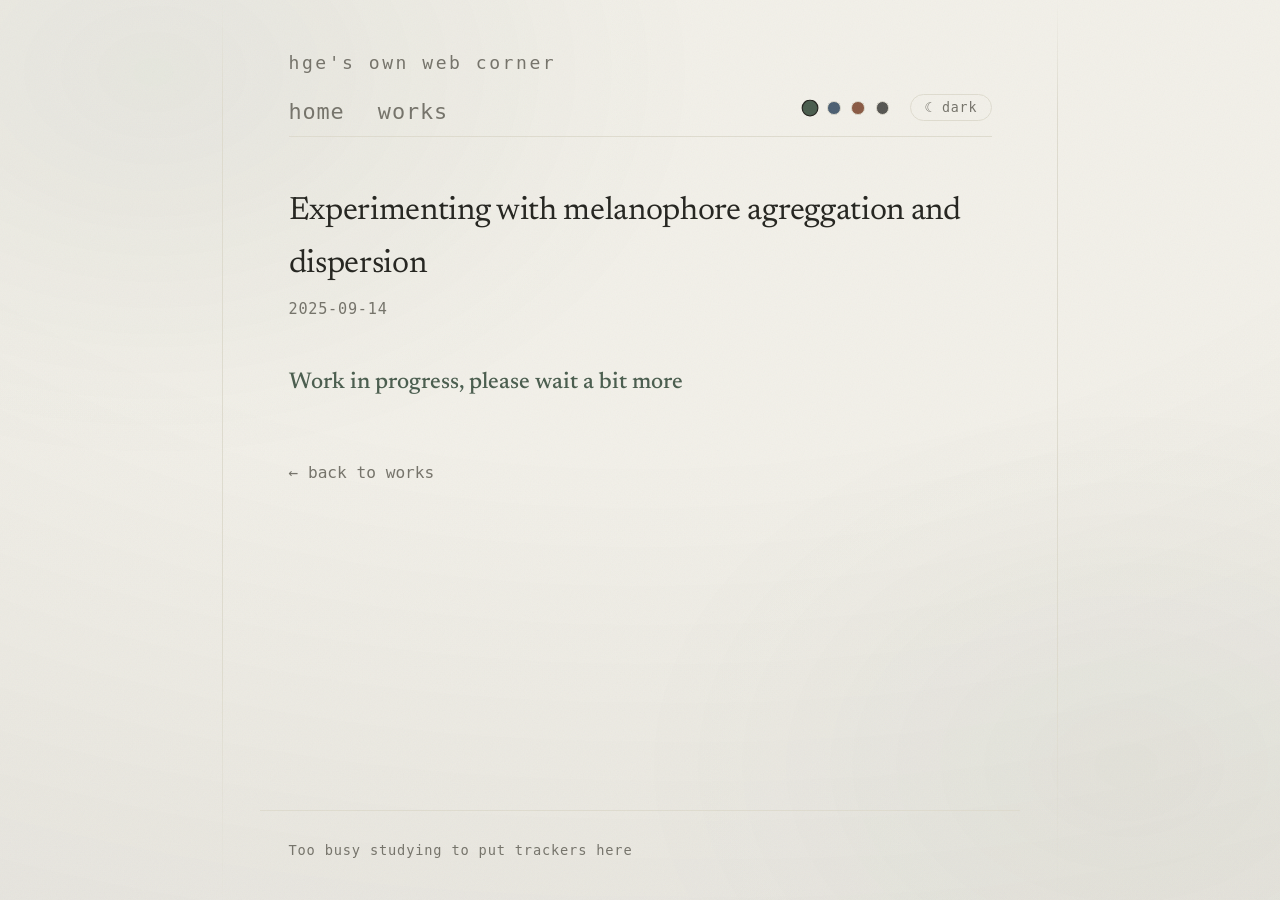
==== works/melanophores-aggregation.html @ 8a7d14bc "Initial commit: personal site" ====
<!doctype html>
<html lang="en" data-fx="mesh vignette rules hover">
<head>
  <meta charset="utf-8">
  <meta name="viewport" content="width=device-width, initial-scale=1">
  <title>Experimenting with melanophore agreggation and dispersion — Héctor</title>
  <meta name="description" content="More to come.">
  <link rel="stylesheet" href="../style.css">
  <script>try{var p=localStorage.getItem("palette");if(p)document.documentElement.setAttribute("data-palette",p);var t=localStorage.getItem("theme");if(t)document.documentElement.setAttribute("data-theme",t)}catch(e){}</script>
</head>
<body>
  <div class="bg bg-mesh" aria-hidden="true"></div>
  <div class="bg bg-vignette" aria-hidden="true"></div>
  <div class="bg bg-rules" aria-hidden="true"></div>
  <div class="progress" aria-hidden="true"></div>
  <main>
    <header>
      <p class="site-title">HGE's own web corner</p>
      <nav>
        <a href="../index.html#/home">home</a>
        <a href="../index.html#/works">works</a>
        <span class="controls">
          <span class="palette" role="group" aria-label="accent colour">
            <button class="swatch sw-olive" data-palette="olive" title="olive" aria-label="olive accent"></button>
            <button class="swatch sw-slate" data-palette="slate" title="slate" aria-label="slate accent"></button>
            <button class="swatch sw-clay" data-palette="clay" title="clay" aria-label="clay accent"></button>
            <button class="swatch sw-graphite" data-palette="graphite" title="graphite" aria-label="graphite accent"></button>
          </span>
          <button id="theme-toggle" class="theme-toggle" title="switch theme">☾ dark</button>
        </span>
      </nav>
    </header>

    <article class="post">
      <header>
        <h1>Experimenting with melanophore agreggation and dispersion</h1>
        <p class="meta muted">2025-09-14</p>
      </header>
<h2>Work in progress, please wait a bit more</h2>
      <a class="backlink" href="../index.html#/works">← back to works</a>
    </article>

  </main>

  <footer>
    Too busy studying to put trackers here
  </footer>
  <script>
    (function () {
      var root = document.documentElement;
      var buttons = document.querySelectorAll(".swatch");
      function mark() {
        var current = root.getAttribute("data-palette") || "olive";
        buttons.forEach(function (b) {
          b.setAttribute("aria-pressed", String(b.dataset.palette === current));
        });
      }
      buttons.forEach(function (b) {
        b.addEventListener("click", function () {
          root.setAttribute("data-palette", b.dataset.palette);
          try { localStorage.setItem("palette", b.dataset.palette); } catch (e) {}
          mark();
        });
      });
      mark();

      var toggle = document.getElementById("theme-toggle");
      function isDark() { return root.getAttribute("data-theme") === "dark"; }
      function paint() { toggle.textContent = isDark() ? "☀ light" : "☾ dark"; }
      toggle.addEventListener("click", function () {
        var next = isDark() ? "light" : "dark";
        root.setAttribute("data-theme", next);
        try { localStorage.setItem("theme", next); } catch (e) {}
        paint();
      });
      paint();
    })();
  </script>
</body>
</html>
---- style.css ----
/* héctor — shared styles */

/* self-hosted Newsreader (latin subset) — https://fontsource.org / bunny fonts, OFL */
@font-face {
  font-family: "Newsreader";
  font-style: normal;
  font-weight: 400;
  font-display: swap;
  src: url("fonts/newsreader-latin-400-normal.woff2") format("woff2");
}

@font-face {
  font-family: "Newsreader";
  font-style: normal;
  font-weight: 500;
  font-display: swap;
  src: url("fonts/newsreader-latin-500-normal.woff2") format("woff2");
}

@font-face {
  font-family: "Newsreader";
  font-style: italic;
  font-weight: 400;
  font-display: swap;
  src: url("fonts/newsreader-latin-400-italic.woff2") format("woff2");
}

:root {
  --bg: #f2f0e9;
  --fg: #24241f;
  --muted: #75736a;
  --line: #dfdccf;
  --accent: #4a5d4e; /* muted olive, barely there */
  --noise: 0.045;

  --font-serif: "Newsreader", Georgia, "Times New Roman", serif;
  --font-mono: ui-monospace, "SF Mono", "Cascadia Code", "JetBrains Mono", Menlo, monospace;
}

/* dark theme — opt-in via the nav toggle (data-theme on <html>); light is the default */
:root[data-theme="dark"] {
  --bg: #262622;
  --fg: #e3e0d7;
  --muted: #a5a296;
  --line: #42423b;
  --accent: #a8b5a3;
  --noise: 0.05;
}

/* --- accent palettes (chosen via the swatches, stored in localStorage) --- */

:root[data-palette="slate"] {
  --accent: #4c5f72;
}

:root[data-palette="clay"] {
  --accent: #8a5a44;
}

:root[data-palette="graphite"] {
  --accent: #565652;
}

:root[data-theme="dark"][data-palette="slate"] {
  --accent: #9db0c4;
}

:root[data-theme="dark"][data-palette="clay"] {
  --accent: #c69a80;
}

:root[data-theme="dark"][data-palette="graphite"] {
  --accent: #b3b3ad;
}

/* page-to-page cross-fade (supported browsers; no-op elsewhere) */
@view-transition {
  navigation: auto;
}

* {
  box-sizing: border-box;
}

html {
  font-size: 19px;
}

body {
  margin: 0;
  background: var(--bg);
  color: var(--fg);
  font-family: var(--font-serif);
  line-height: 1.65;
  display: flex;
  flex-direction: column;
  min-height: 100vh;
}

/* paper grain — inline svg noise, no external image, no js */
body::before {
  content: "";
  position: fixed;
  inset: 0;
  z-index: 1;
  pointer-events: none;
  opacity: var(--noise);
  background-image: url("data:image/svg+xml,%3Csvg xmlns='http://www.w3.org/2000/svg' width='180' height='180'%3E%3Cfilter id='n'%3E%3CfeTurbulence type='fractalNoise' baseFrequency='0.85' numOctaves='2' stitchTiles='stitch'/%3E%3C/filter%3E%3Crect width='180' height='180' filter='url(%23n)'/%3E%3C/svg%3E");
}

/* scroll progress line — css scroll-driven, hidden where unsupported */

@supports (animation-timeline: scroll()) {
  .progress {
    position: fixed;
    top: 0;
    left: 0;
    height: 2px;
    width: 100%;
    background: var(--accent);
    transform: scaleX(0);
    transform-origin: 0 50%;
    animation: progress-grow linear both;
    animation-timeline: scroll(root block);
    z-index: 10;
    pointer-events: none;
  }

  @keyframes progress-grow {
    to {
      transform: scaleX(1);
    }
  }
}

main {
  position: relative;
  z-index: 0;
  flex: 1;
  width: 100%;
  max-width: 40rem;
  margin: 0 auto;
  padding: 2.5rem 1.5rem 2rem;
}

/* header / nav — monospace, lowercase, roomy */

header {
  margin-bottom: 2.5rem;
}

.site-title {
  font-family: var(--font-mono);
  font-size: 0.95rem;
  letter-spacing: 0.14em;
  text-transform: lowercase;
  color: var(--muted);
  margin: 0 0 0.9rem;
}

nav {
  display: flex;
  gap: 1.75rem;
  border-bottom: 1px solid var(--line);
  padding-bottom: 0.8rem;
}

nav a {
  font-family: var(--font-mono);
  font-size: 1.15rem;
  letter-spacing: 0.04em;
  text-transform: lowercase;
  color: var(--muted);
  text-decoration: none;
  padding-bottom: 0.2rem;
  border-bottom: 2px solid transparent;
  margin-bottom: -0.8rem; /* sit the underline on the nav rule */
  transition: color 0.25s ease, border-color 0.25s ease;
}

nav a:hover {
  color: var(--fg);
  border-bottom-color: var(--muted);
}

nav a[aria-current="page"] {
  color: var(--fg);
  border-bottom-color: var(--accent);
}

/* palette swatches + theme toggle */

.controls {
  margin-left: auto;
  display: flex;
  align-items: center;
  gap: 1.1rem;
}

.palette {
  display: flex;
  align-items: center;
  gap: 0.55rem;
}

.theme-toggle {
  font-family: var(--font-mono);
  font-size: 0.7rem;
  letter-spacing: 0.06em;
  color: var(--muted);
  background: none;
  border: 1px solid var(--line);
  border-radius: 999px;
  padding: 0.25rem 0.7rem;
  cursor: pointer;
  transition: color 0.2s ease, border-color 0.2s ease;
}

.theme-toggle:hover {
  color: var(--fg);
  border-color: var(--muted);
}

.theme-toggle:focus-visible {
  outline: 2px solid var(--accent);
  outline-offset: 2px;
}

.swatch {
  width: 0.72rem;
  height: 0.72rem;
  padding: 0;
  border-radius: 50%;
  border: 1px solid var(--line);
  background: var(--sw);
  cursor: pointer;
  transition: transform 0.2s ease, border-color 0.2s ease;
}

.swatch:hover {
  transform: scale(1.2);
}

.swatch[aria-pressed="true"] {
  border-color: var(--fg);
  transform: scale(1.2);
}

.swatch:focus-visible {
  outline: 2px solid var(--accent);
  outline-offset: 2px;
}

.sw-olive { --sw: #4a5d4e; }
.sw-slate { --sw: #4c5f72; }
.sw-clay { --sw: #8a5a44; }
.sw-graphite { --sw: #565652; }

/* typography */

h1 {
  font-size: 1.7rem;
  font-weight: 400;
  letter-spacing: -0.01em;
  margin: 0 0 1rem;
}

h2 {
  font-size: 1.2rem;
  font-weight: 500;
  color: var(--accent);
  margin: 2.2rem 0 0.6rem;
}

h3 {
  font-size: 1.05rem;
  font-weight: 500;
  color: var(--accent);
  margin: 1.6rem 0 0.4rem;
}

p {
  margin: 0 0 1.1rem;
}

a {
  color: var(--fg);
  text-decoration: underline;
  text-decoration-color: var(--muted);
  text-underline-offset: 3px;
  transition: text-decoration-color 0.2s ease;
}

a:hover {
  text-decoration-color: var(--accent);
}

.muted {
  color: var(--muted);
  font-size: 0.95rem;
}

code, pre {
  font-family: var(--font-mono);
  font-size: 0.8em;
}

pre {
  background: color-mix(in srgb, var(--line) 45%, transparent);
  padding: 0.9rem 1.1rem;
  overflow-x: auto;
  border-radius: 4px;
}

blockquote {
  margin: 1.2rem 0;
  padding-left: 1.1rem;
  border-left: 2px solid var(--line);
  color: var(--muted);
  font-style: italic;
}

/* works index */

ul.works {
  list-style: none;
  padding: 0;
  margin: 1.5rem 0;
}

ul.works li {
  padding: 1rem 0;
  border-bottom: 1px solid var(--line);
}

ul.works li:first-child {
  border-top: 1px solid var(--line);
}

ul.works a.title {
  display: block;
  font-size: 1.15rem;
  text-decoration: none;
  transition: color 0.2s ease, transform 0.2s ease;
}

ul.works a.title:hover {
  color: var(--accent);
  text-decoration: none;
  transform: translateX(4px);
}

ul.works .meta {
  display: block;
  color: var(--muted);
  font-size: 0.8rem;
  font-family: var(--font-mono);
  letter-spacing: 0.05em;
  margin-top: 0.2rem;
}

ul.works .summary {
  color: var(--muted);
  font-size: 0.95rem;
  margin: 0.35rem 0 0;
}

/* single post page */

article.post header {
  margin-bottom: 1.5rem;
}

article.post h1 {
  margin-bottom: 0.3rem;
}

article.post .meta {
  font-family: var(--font-mono);
  font-size: 0.8rem;
  letter-spacing: 0.05em;
}

.backlink {
  display: inline-block;
  margin-top: 2.5rem;
  font-family: var(--font-mono);
  font-size: 0.85rem;
  color: var(--muted);
  text-decoration: none;
  transition: color 0.2s ease;
}

.backlink:hover {
  color: var(--accent);
}

/* scroll reveals — css view-driven, static where unsupported */

@supports (animation-timeline: view()) {
  @media (prefers-reduced-motion: no-preference) {
    ul.works li,
    article.post > * {
      animation: reveal linear both;
      animation-timeline: view();
      animation-range: entry 5% entry 75%;
    }

    @keyframes reveal {
      from {
        opacity: 0;
        transform: translateY(10px);
      }
      to {
        opacity: 1;
        transform: none;
      }
    }
  }
}

@media (prefers-reduced-motion: reduce) {
  *,
  *::before,
  *::after {
    animation: none !important;
    transition: none !important;
  }
}

/* --- background layers -------------------------------------------------
   toggle from <html data-fx="mesh vignette rules hover">; remove a word
   to switch that layer off. all static, pointer-events: none, z-index: -1.
----------------------------------------------------------------------- */

.bg {
  position: fixed;
  inset: 0;
  pointer-events: none;
  z-index: -1;
}

/* soft vignette: lighter at the top, corners barely pulled in */
:root[data-fx~="vignette"] .bg-vignette {
  background: radial-gradient(
    130% 110% at 50% -5%,
    transparent 50%,
    color-mix(in srgb, var(--fg) 5%, transparent) 100%
  );
}

/* modern: accent-tinted mesh glow, very low contrast, slow drift */
:root[data-fx~="mesh"] .bg-mesh {
  background:
    radial-gradient(42rem 30rem at 12% 8%, color-mix(in srgb, var(--accent) 12%, transparent), transparent 70%),
    radial-gradient(38rem 28rem at 88% 85%, color-mix(in srgb, var(--accent) 9%, transparent), transparent 70%);
  opacity: 0.55;
}

@media (prefers-reduced-motion: no-preference) {
  :root[data-fx~="mesh"] .bg-mesh {
    animation: mesh-drift 70s ease-in-out infinite alternate;
  }
}

@keyframes mesh-drift {
  from {
    transform: translate3d(-1.5%, -1%, 0) scale(1);
  }
  to {
    transform: translate3d(1.5%, 1%, 0) scale(1.06);
  }
}

/* hairline rules flanking the content column, faded at both ends */
:root[data-fx~="rules"] .bg-rules {
  width: min(44rem, 100%);
  inset: 0 auto 0 50%;
  transform: translateX(-50%);
  border-left: 1px solid var(--line);
  border-right: 1px solid var(--line);
  mask-image: linear-gradient(to bottom, transparent, black 12%, black 75%, transparent);
  -webkit-mask-image: linear-gradient(to bottom, transparent, black 12%, black 75%, transparent);
}

@media (max-width: 48rem) {
  :root[data-fx~="rules"] .bg-rules {
    display: none;
  }
}

/* micro: works entries get a whisper of tint on hover */
:root[data-fx~="hover"] ul.works li {
  padding-inline: 0.9rem;
  margin-inline: -0.9rem;
  transition: background-color 0.25s ease;
}

:root[data-fx~="hover"] ul.works li:hover {
  background: color-mix(in srgb, var(--accent) 5%, transparent);
}

/* hero + home sections */

.hero h1 {
  font-size: 2.6rem;
  letter-spacing: -0.015em;
  margin: 0.2rem 0 0.6rem;
}

.label {
  font-family: var(--font-mono);
  font-size: 0.72rem;
  letter-spacing: 0.14em;
  text-transform: uppercase;
  color: var(--accent);
  margin: 0 0 0.2rem;
}

.lead {
  font-size: 1.2rem;
  color: var(--muted);
  max-width: 32rem;
}

.cards {
  display: grid;
  grid-template-columns: repeat(auto-fit, minmax(14rem, 1fr));
  gap: 0.9rem;
  margin: 1.2rem 0 0.5rem;
}

.card {
  border: 1px solid var(--line);
  border-radius: 6px;
  padding: 1rem 1.15rem 0.9rem;
  background: color-mix(in srgb, var(--line) 18%, var(--bg));
  transition: transform 0.2s ease, box-shadow 0.2s ease, border-color 0.2s ease;
}

.card:hover {
  transform: translateY(-2px);
  border-color: var(--muted);
  box-shadow: 0 6px 18px color-mix(in srgb, var(--fg) 8%, transparent);
}

.card h3 {
  margin: 0 0 0.3rem;
  font-size: 1rem;
}

.card p {
  margin: 0;
  font-size: 0.92rem;
}

.more-link {
  font-family: var(--font-mono);
  font-size: 0.8rem;
  color: var(--muted);
  text-decoration: none;
  transition: color 0.2s ease;
}

.more-link:hover {
  color: var(--accent);
}

/* tabbed views — home and works live in one file, switched by url hash.
   Without JS (no data-route on <html>) both sections stay visible. */

html[data-route="home"] .view[data-view="works"],
html[data-route="works"] .view[data-view="home"] {
  display: none;
}

.view {
  animation: view-in 0.3s ease both;
}

@keyframes view-in {
  from {
    opacity: 0;
    transform: translateY(6px);
  }
  to {
    opacity: 1;
    transform: none;
  }
}

@media (prefers-reduced-motion: reduce) {
  .view {
    animation: none;
  }
}

/* footer */

footer {
  position: relative;
  z-index: 0;
  width: 100%;
  max-width: 40rem;
  margin: 0 auto;
  padding: 1.5rem 1.5rem 2rem;
  border-top: 1px solid var(--line);
  color: var(--muted);
  font-family: var(--font-mono);
  font-size: 0.72rem;
  letter-spacing: 0.06em;
}
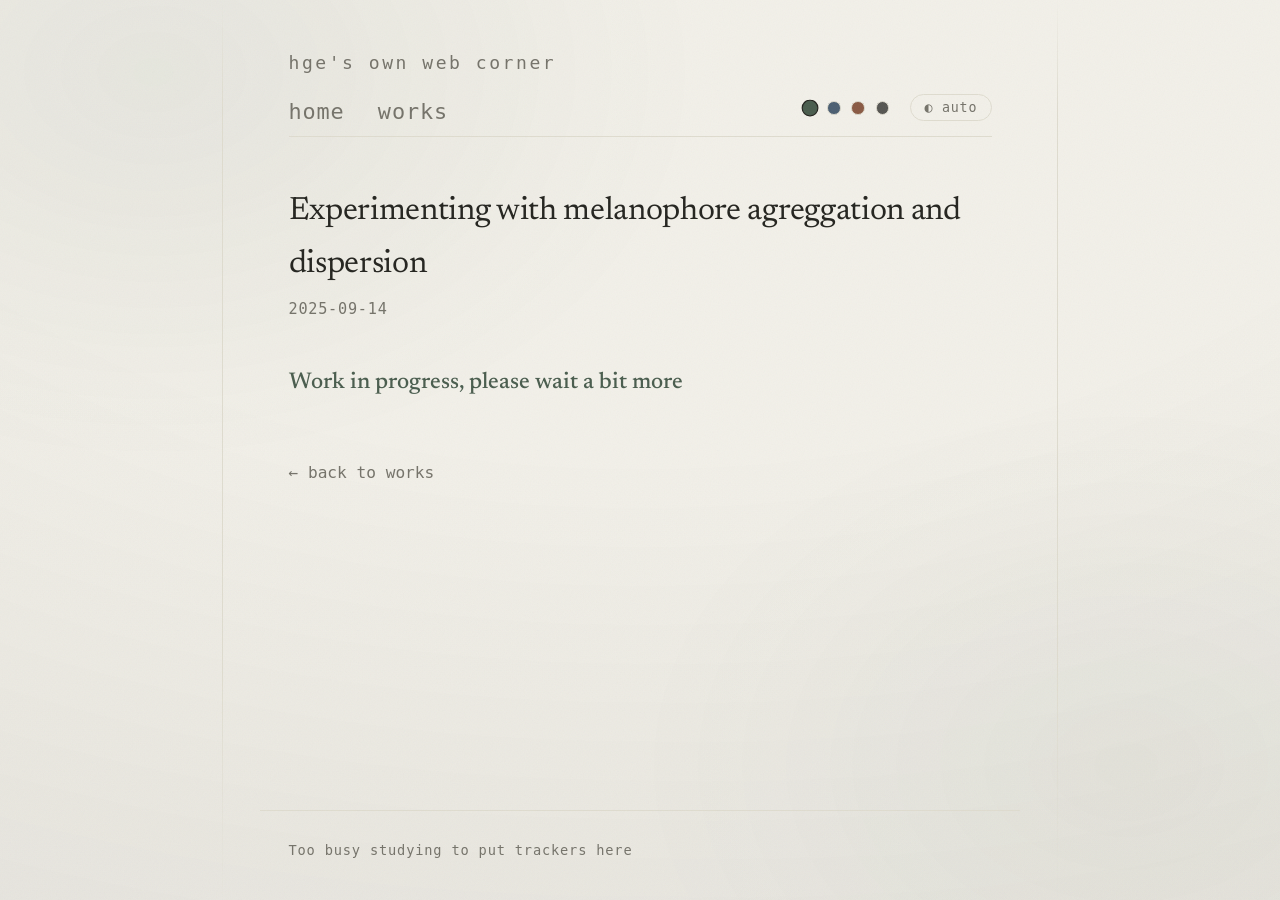
==== commit ee6b100f: "Default theme follows system preference; toggle cycles auto/light/dark" ====
--- a/works/melanophores-aggregation.html
+++ b/works/melanophores-aggregation.html
@@ -6,7 +6,7 @@
   <title>Experimenting with melanophore agreggation and dispersion — Héctor</title>
   <meta name="description" content="More to come.">
   <link rel="stylesheet" href="../style.css">
-  <script>try{var p=localStorage.getItem("palette");if(p)document.documentElement.setAttribute("data-palette",p);var t=localStorage.getItem("theme");if(t)document.documentElement.setAttribute("data-theme",t)}catch(e){}</script>
+  <script>try{var p=localStorage.getItem("palette");if(p)document.documentElement.setAttribute("data-palette",p);var t=localStorage.getItem("theme");document.documentElement.setAttribute("data-theme",t==="dark"||t==="light"?t:(matchMedia("(prefers-color-scheme: dark)").matches?"dark":"light"))}catch(e){}</script>
 </head>
 <body>
   <div class="bg bg-mesh" aria-hidden="true"></div>
@@ -26,7 +26,7 @@
             <button class="swatch sw-clay" data-palette="clay" title="clay" aria-label="clay accent"></button>
             <button class="swatch sw-graphite" data-palette="graphite" title="graphite" aria-label="graphite accent"></button>
           </span>
-          <button id="theme-toggle" class="theme-toggle" title="switch theme">☾ dark</button>
+          <button id="theme-toggle" class="theme-toggle" title="switch theme">◐ auto</button>
         </span>
       </nav>
     </header>
@@ -65,14 +65,25 @@
       mark();
 
       var toggle = document.getElementById("theme-toggle");
-      function isDark() { return root.getAttribute("data-theme") === "dark"; }
-      function paint() { toggle.textContent = isDark() ? "☀ light" : "☾ dark"; }
+      var mq = window.matchMedia("(prefers-color-scheme: dark)");
+      function mode() {
+        try { return localStorage.getItem("theme") || "system"; } catch (e) { return "system"; }
+      }
+      function paint() {
+        var m = mode();
+        root.setAttribute("data-theme",
+          m === "system" ? (mq.matches ? "dark" : "light") : m);
+        toggle.textContent = m === "system" ? "◐ auto" : m === "dark" ? "☾ dark" : "☀ light";
+      }
       toggle.addEventListener("click", function () {
-        var next = isDark() ? "light" : "dark";
-        root.setAttribute("data-theme", next);
-        try { localStorage.setItem("theme", next); } catch (e) {}
+        var m = mode(), next = m === "system" ? "light" : m === "light" ? "dark" : "system";
+        try {
+          if (next === "system") localStorage.removeItem("theme");
+          else localStorage.setItem("theme", next);
+        } catch (e) {}
         paint();
       });
+      mq.addEventListener("change", function () { if (mode() === "system") paint(); });
       paint();
     })();
   </script>
--- a/style.css
+++ b/style.css
@@ -37,7 +37,7 @@
   --font-mono: ui-monospace, "SF Mono", "Cascadia Code", "JetBrains Mono", Menlo, monospace;
 }
 
-/* dark theme — opt-in via the nav toggle (data-theme on <html>); light is the default */
+/* dark theme — via the nav toggle (data-theme on <html>); default follows the system preference */
 :root[data-theme="dark"] {
   --bg: #262622;
   --fg: #e3e0d7;
